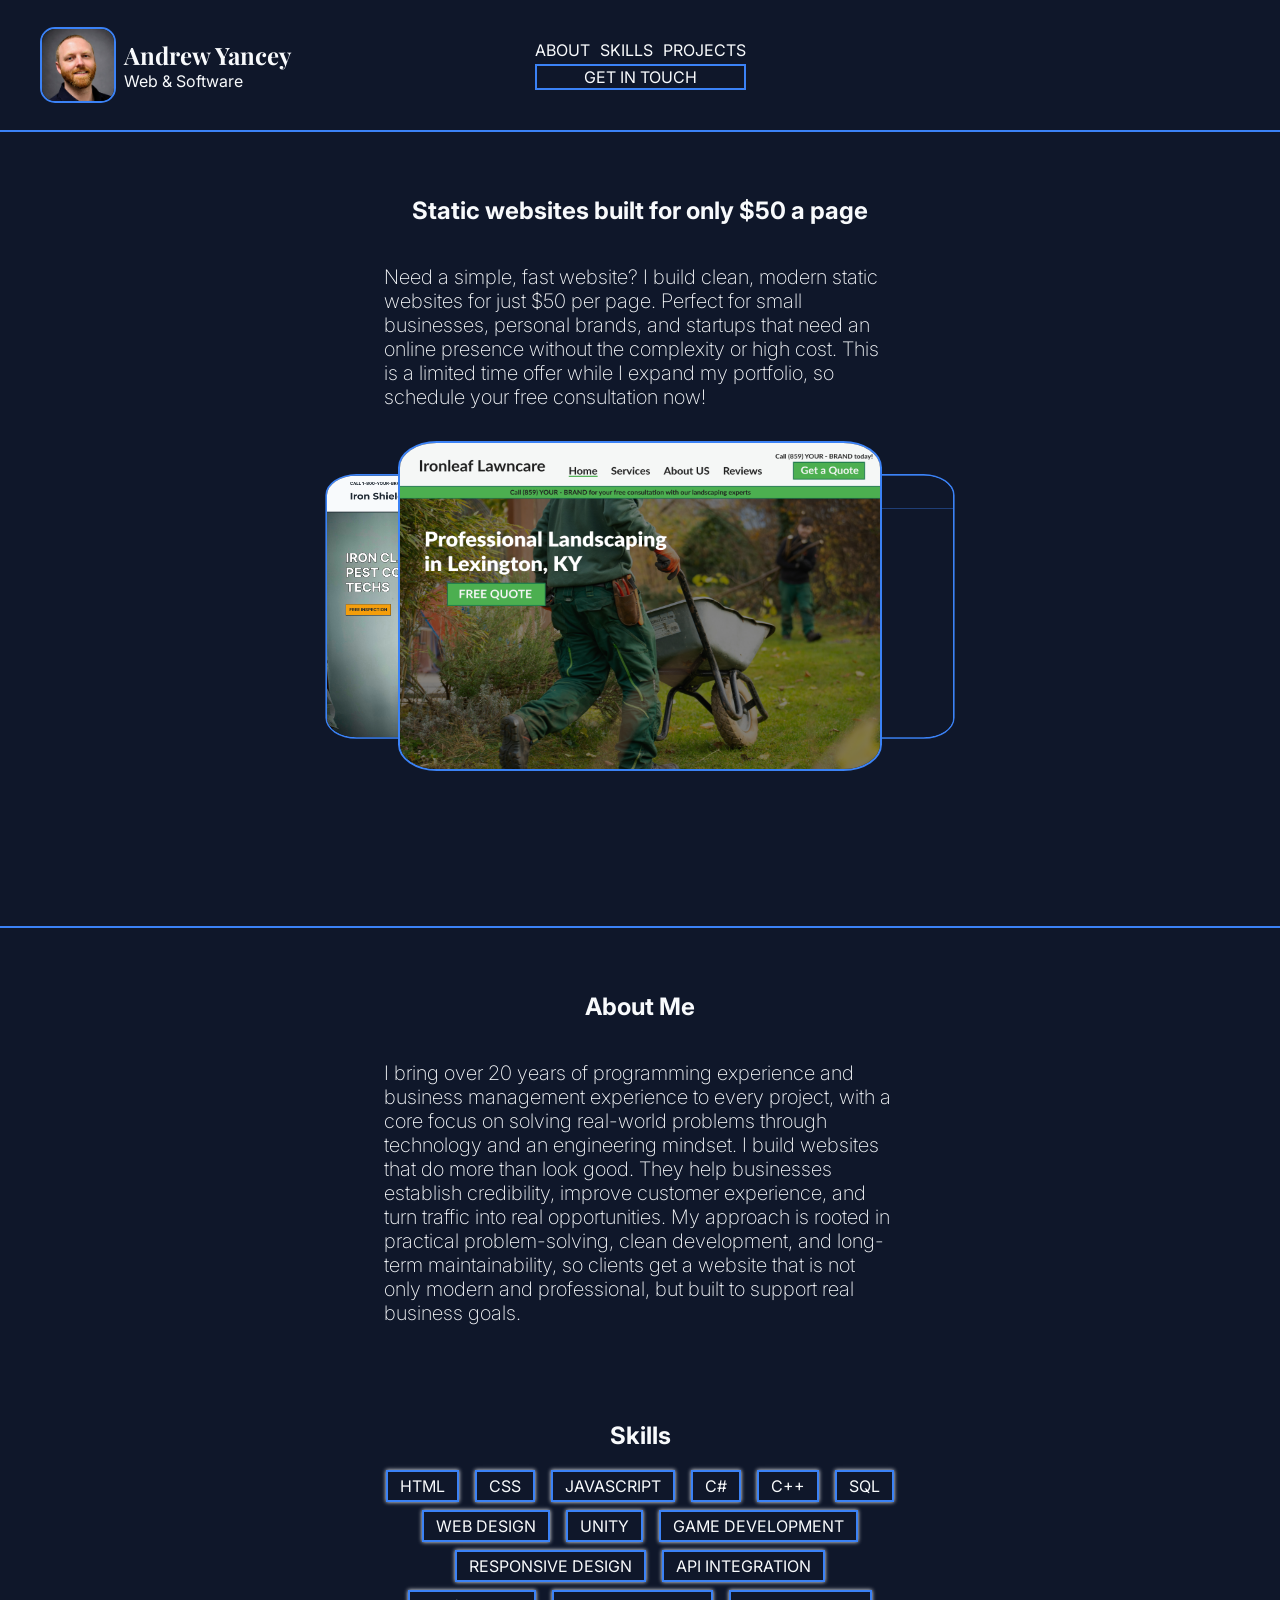
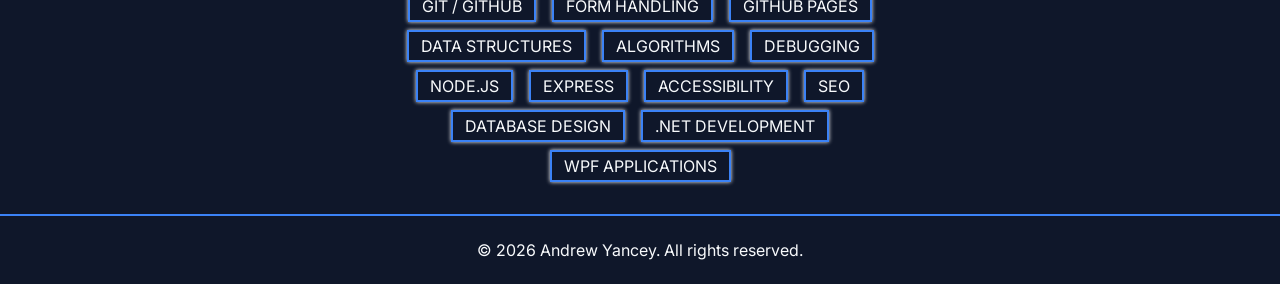
==== index.html @ 02c3c766 "Change to message label" ====
<!DOCTYPE html>
<html lang="en">

<head>
  <meta charset="UTF-8">
  <meta name="viewport" content="width=device-width, initial-scale=1.0">
  <title>Andrew Yancey | Web Developer</title>
  <link rel="icon" href="./Assets/favicon.png">
  <link href="./styles.css" rel="stylesheet" />

  <link rel="preconnect" href="https://fonts.googleapis.com">
  <link rel="preconnect" href="https://fonts.gstatic.com" crossorigin>
  <link
    href="https://fonts.googleapis.com/css2?family=Inter:ital,opsz,wght@0,14..32,100..900;1,14..32,100..900&family=Playfair+Display:ital,wght@0,400..900;1,400..900&display=swap"
    rel="stylesheet">
</head>

<body>
  <header class="header">
    <div class="header-info">
      <img class="header-portrait" src="./Assets/portrait.jpg" />
      <div class="header-text">
        <h1>Andrew Yancey</h1>
        <h2>Web & Software</h2>
      </div>
    </div>
    <div class="header-actions">
      <div class="actions-container">
        <nav class="nav">
          <a href="#about-me">ABOUT</a>
          <a href="#skills">SKILLS</a>
          <a href="https://www.andrewyancey.com/forecast-app/">PROJECTS</a>
        </nav>
        <button class="cta-button" onclick="handleContactClick(event);">GET IN TOUCH</button>
      </div>
    </div>
  </header>
  <main>
    <section class="offer">
      <h2 class="offer-title">Static websites built for only $50 a page</h2>
      <p class="offer-text">
        Need a simple, fast website? I build clean, modern static websites for just $50 per page. Perfect for small
        businesses, personal brands, and startups that need an online presence without the complexity or high cost. This
        is a limited time offer while I expand my portfolio, so schedule your free consultation now!
      </p>
      <div class="carousel">
        <img src="./Assets/ironshield.PNG" class="carousel-image" alt="A picture of a webpage" />
        <img src="./Assets/landscaping.png" class="carousel-image" alt="A picture of a webpage" />
        <img src="./Assets/ownsite.png" class="carousel-image" alt="A picture of a webpage" />
      </div>
    </section>
    <section class="about" id="about-me">
      <h2 class="about-title">About Me</h2>
      <p class="about-text">
        I bring over 20 years of programming experience and business management experience to every project, with a core
        focus on solving real-world problems through technology and an engineering mindset. I build websites that do
        more than look good. They help businesses establish credibility, improve customer experience, and turn traffic
        into real opportunities. My approach is rooted in practical problem-solving, clean development, and long-term
        maintainability, so clients get a website that is not only modern and professional, but built to support real
        business goals.
      </p>
    </section>
    <section class="skills" id="skills">
      <h2 class="Skills-title">Skills</h2>
      <div class="skills-container">
        <span class="skill">HTML</span>
        <span class="skill">CSS</span>
        <span class="skill">JAVASCRIPT</span>
        <span class="skill">C#</span>
        <span class="skill">C++</span>
        <span class="skill">SQL</span>
        <span class="skill">WEB DESIGN</span>
        <span class="skill">UNITY</span>
        <span class="skill">GAME DEVELOPMENT</span>
        <span class="skill">RESPONSIVE DESIGN</span>
        <span class="skill">API INTEGRATION</span>
        <span class="skill">GIT / GITHUB</span>
        <span class="skill">FORM HANDLING</span>
        <span class="skill">GITHUB PAGES</span>
        <span class="skill">DATA STRUCTURES</span>
        <span class="skill">ALGORITHMS</span>
        <span class="skill">DEBUGGING</span>
        <span class="skill">NODE.JS</span>
        <span class="skill">EXPRESS</span>
        <span class="skill">ACCESSIBILITY</span>
        <span class="skill">SEO</span>
        <span class="skill">DATABASE DESIGN</span>
        <span class="skill">.NET DEVELOPMENT</span>
        <span class="skill">WPF APPLICATIONS</span>
      </div>
    </section>
  </main>
  <footer class="footer">
    <p>&copy; 2026 Andrew Yancey. All rights reserved.</p>
  </footer>
  <div class="overlay hidden" onclick="handleContactOverlayClick(event);">
    <div class="contact-box" role="dialog" aria-modal="true" aria-labelledby="contact-title">
      <form class="contact-me" action="https://formspree.io/f/mbdwzkzg" method="POST">
        <h2 id="contact-title">Let's get in touch!</h2>
        <label for="name">Name:</label>
        <input type="text" id="name" class="contact-field" name="name" required />
        <label for="email">Email:</label>
        <input type="email" id="email" class="contact-field" name="email" required />
        <label for="message">What kind of website do you need?</label>
        <textarea id="message" class="contact-field" name="message"></textarea>
        <div class="contact-buttons">
          <input type="submit" id="submit" class="contact-button"/>
          <button type="button" class="contact-button close-button" aria-label="Close Contact Form"
            onclick="hideContactBox();">Close</button>
        </div>
      </form>
      <div class="thanks-box hidden">
        <h2>Thank you for your submission!</h2>
        <p>I will be in touch soon.</p>
      </div>
    </div>
  </div>
  <script src="index.js"></script>
</body>

</html>
---- styles.css ----
:root {
    --bg-color: #0F172A;
    --accent-color: #3B82F6;
    --primary-color: #F8FAFC;

    --primary-font: "Inter";
    --secondary-font: "Playfair Display";
}

body {
    margin: 0;
    padding: 0;
    min-height: 100svh;
    background-color: var(--bg-color);
}



.header h1,
.header h2 {
    color: var(--primary-color);
    margin: 0;
}

.header h1 {
    font-family: var(--secondary-font);
    font-size: 24px;
}

.header h2 {
    font-family: var(--primary-font);
    font-size: 16px;
    font-weight: 400;
}

.header {
    border-bottom: 2px solid var(--accent-color);
    width: 100%;
    height: 130px;
    display: grid;
    grid-template-columns: 1fr auto 1fr;
    grid-template-rows: 100%;
    align-items: center;
}

.header-info {
    display: flex;
    align-items: center;
    height: 100%;
    margin: .5rem;
}

.header-portrait {
    width: 72px;
    height: 72px;
    aspect-ratio: 1/1;
    object-fit: cover;
    border-radius: 15px;
    border: 2px solid var(--accent-color);
    margin-left: 2rem;
}

.header-text {
    margin-left: .5rem;
}

.header-actions {
    display: flex;
    flex-direction: column;
    justify-content: center;
    align-items: center;
    margin: .5rem;
}

.nav {
    display: flex;
    gap: 10px;
}

.nav a {
    color: var(--primary-color);
    text-decoration: none;
    font-family: var(--primary-font);
}

.cta-button {
    margin-top: .25rem;
    box-sizing: border-box;
    display: block;
    text-decoration: none;
    background-color: var(--bg-color);
    text-align: center;
    font-family: var(--primary-font);
    font-size: 16px;
    color: var(--primary-color);
    border: 2px solid var(--accent-color);
    width: 100%;
}

.offer {
    display: flex;
    align-items: center;
    flex-direction: column;
    min-height: calc(100svh - 130px);
    padding-bottom: 1.5rem;
}

.offer-title {
    color: var(--primary-color);
    margin-top: 4rem;
    font-family: var(--primary-font);
    text-align: center;
}

.offer-text {
    color: var(--primary-color);
    margin-bottom: 2rem;
    font-family: var(--primary-font);
    font-size: 20px;
    font-weight: 200;
    max-width: 40%;
}

.about {
    display: flex;
    align-items: center;
    flex-direction: column;
    border-top: 2px solid var(--accent-color);
}

.about-title {
    color: var(--primary-color);
    margin-top: 4rem;
    font-family: var(--primary-font);
    text-align: center;
}

.about-text {
    color: var(--primary-color);
    margin-bottom: 2rem;
    font-family: var(--primary-font);
    font-size: 20px;
    font-weight: 200;
    max-width: 40%;
}

.carousel {
    display: grid;
    width: fit-content;
}

.carousel-image {
    grid-area: 1 / 1;
    max-width: 480px;
    aspect-ratio: 1.47;
    border: 2px solid var(--accent-color);
    border-radius: 8%;
    overflow: hidden;
}

.carousel-image:nth-child(1) {
    transform: translateX(-25%) scale(.80);
    z-index: 1;
}

.carousel-image:nth-child(2) {
    transform: translateX(0%) scale(1);
    z-index: 2;
}

.carousel-image:nth-child(3) {
    transform: translateX(25%) scale(.80);
    z-index: 1;
}

/* contact me modal */
.overlay {
    position: fixed;
    top: 0;
    left: 0;
    width: 100vw;
    height: 100vh;
    display: flex;
    justify-content: center;
    align-items: center;
    z-index: 3;
    background-color: rgba(0, 0, 0, .75);
}

.contact-box {
    width: 40vw;
    height: fit-content;
    background-color: var(--bg-color);
    border: 2px solid var(--accent-color);
    border-radius: 1rem;
    padding: 1.5rem;
}

.contact-me h2 {
    color: var(--primary-color);
    font-family: var(--primary-font);
    font-size: 16px;
    font-weight: 400;
    margin: 0;
    text-align: center;
}

.contact-me label {
    color: var(--primary-color);
    font-family: var(--primary-font);
    margin-bottom: .25rem;
}

.contact-field {
    min-height: 2.5rem;
    margin-bottom: .25rem;
    padding: .5rem .75rem;
    box-sizing: border-box;
    background-color: var(--primary-color);
    border: 2px solid var(--accent-color);
    box-shadow: none;
}

.contact-field:focus {
    box-shadow: none;
    outline: none;
}

.contact-field:focus-visible {
    box-shadow: 0 0 8px var(--accent-color);
}

#message {
    min-height: 5rem;
    resize: vertical;
}

.contact-buttons {
    display: flex;
    gap: .5rem;
}

.contact-button {
    min-height: 2.5rem;
    padding: .5rem .75rem;
    border: 2px solid var(--accent-color);
    box-sizing: border-box;
    background-color: #0F172A;
    color: var(--primary-color);
    font-family: var(--primary-font);
    height: 2rem;
    width: 200px;
    border-radius: 4px;
}

.contact-button:active {
    border: 2px solid var(--primary-color);
}

.contact-me {
    display: flex;
    flex-direction: column;
}

.thanks-box {
    color: var(--primary-color);
    font-family: var(--primary-font);
}

/* Skills tree */
.skills {
    display: flex;
    align-items: center;
    flex-direction: column;
}

.skills>h2 {
    color: var(--primary-color);
    margin-top: 4rem;
    font-family: var(--primary-font);
}

.skills-container {
    display: flex;
    justify-content: center;
    flex-wrap: wrap;
    gap: .5rem 1rem;
    max-width: 40%;
}

.skill {
    color: var(--primary-color);
    font-family: var(--primary-font);
    border: 2px solid var(--accent-color);
    padding: .25rem .75rem;
    box-shadow: 0 0 4px var(--primary-color);
    width: fit-content;
}

.hidden {
    display: none;
}

.footer {
    border-top: 2px solid var(--accent-color);
    color: var(--primary-color);
    font-family: var(--primary-font);
    padding: 1.5rem;
    text-align: center;
    margin-top: 2rem;
}

.footer p {
    margin: 0;
}

@media (max-width: 1000px) {
    .header {
        grid-template-columns: 50% 50%;
    }

    .carousel-image:nth-child(1),
    .carousel-image:nth-child(3) {
        display: none;
    }

    .carousel {
        justify-items: center;
    }

    .carousel-image:nth-child(2) {
        max-width: 90%;
    }

    .offer-title,
    .about-title,
    .skills-title {
        max-width: 90%;
    }

    .offer-text,
    .about-text,
    .skills-container {
        max-width: 90%;
    }

    .contact-box {
        width: 80vw;
        padding: .5rem;
    }
}

@media (max-width: 580px) {
    .header {
        display: flex;
        flex-direction: column;
        height: auto;
    }
}
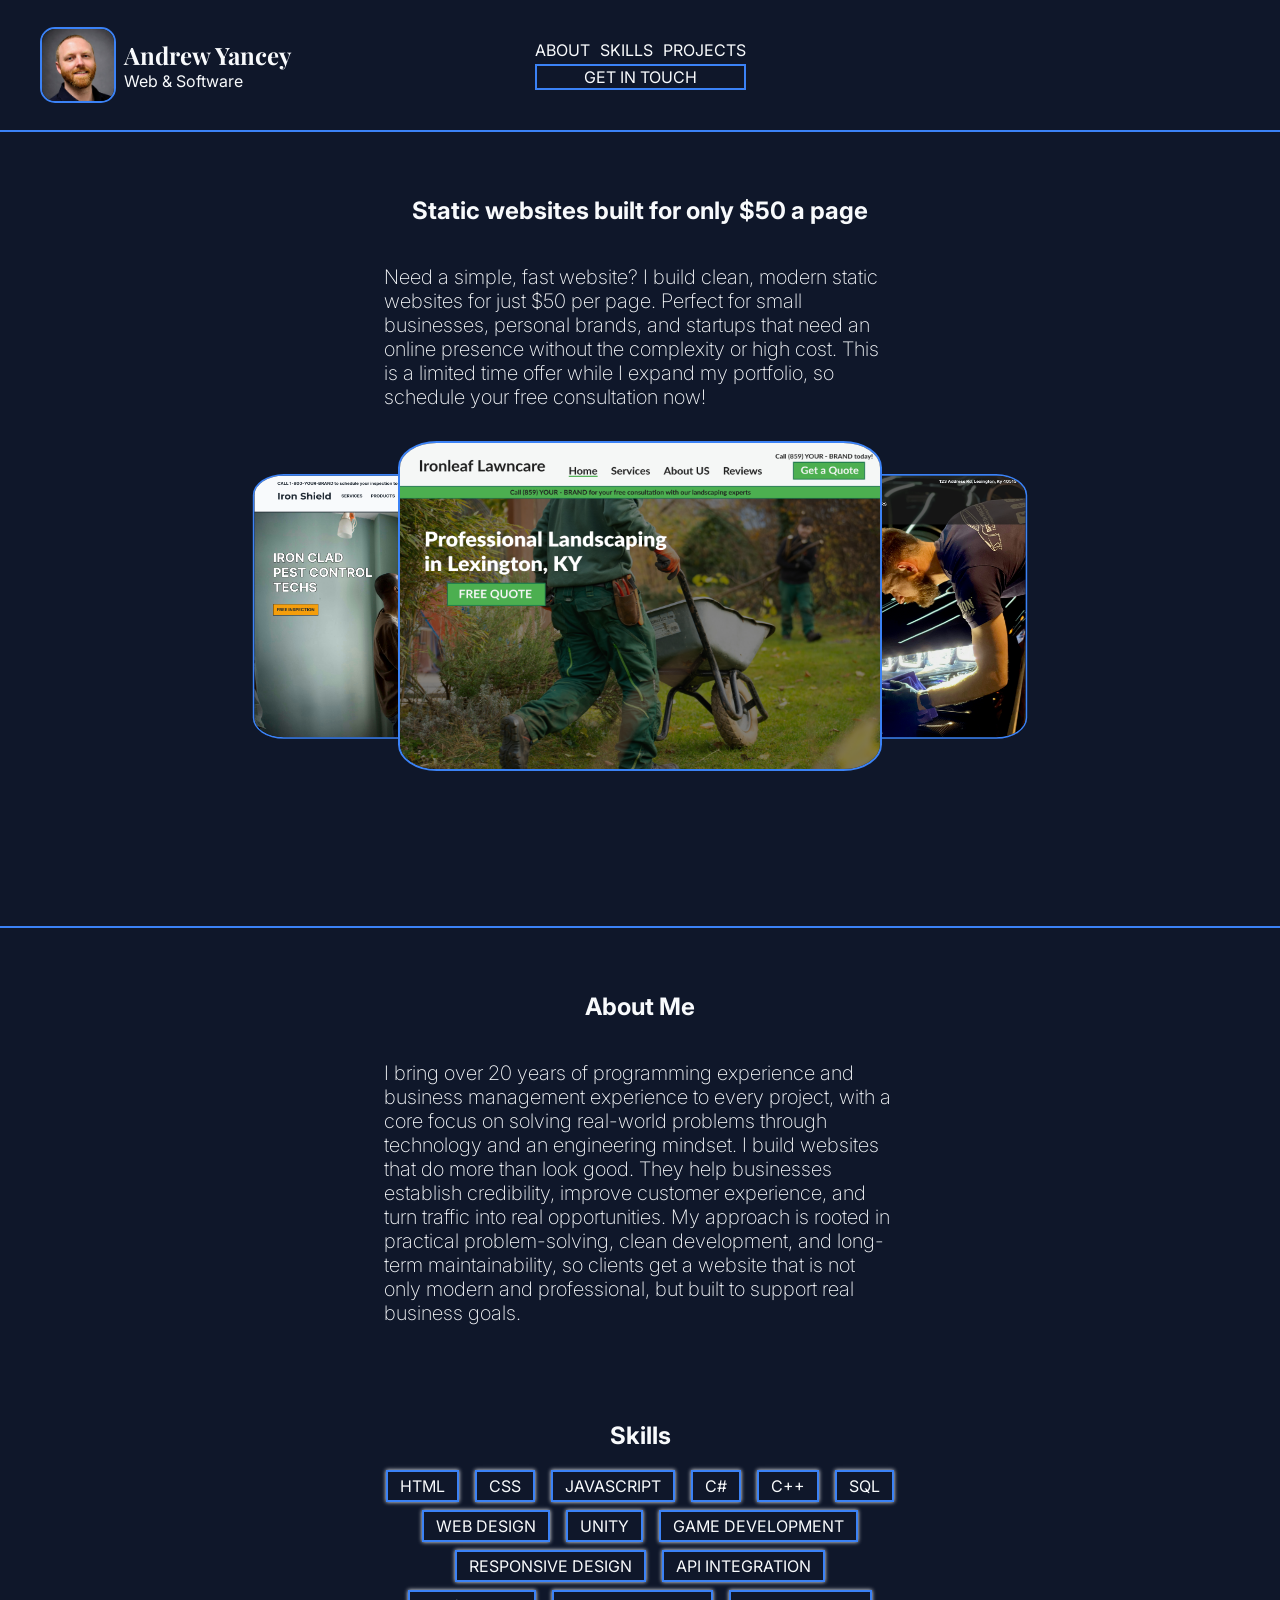
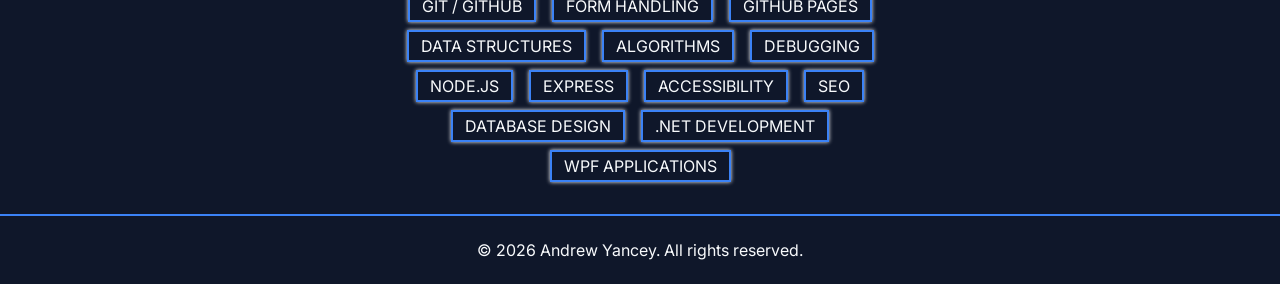
==== commit a2e8c5b9: "ADD forge image for carosouel" ====
--- a/index.html
+++ b/index.html
@@ -4,6 +4,16 @@
 <head>
   <meta charset="UTF-8">
   <meta name="viewport" content="width=device-width, initial-scale=1.0">
+
+  <meta name="description" content="Andrew Yancey builds fast, professional static websites for small businesses, personal brands, and startups.">
+  <meta name="canonical" href="https://www.andrewyancey.com/">
+
+  <meta name="og:title" content="Andrew Yancey | Web Developer">
+  <meta name="og:description" content="Fast, professional static websites for small businesses and personal brands.">
+  <meta name="og:type" content="website">
+  <meta name="og:url" content="https://www.andrewyancey.com/">
+  <meta property="og:image" content="https://www.andrewyancey.com/Assets/preview.png">
+
   <title>Andrew Yancey | Web Developer</title>
   <link rel="icon" href="./Assets/favicon.png">
   <link href="./styles.css" rel="stylesheet" />
@@ -18,7 +28,7 @@
 <body>
   <header class="header">
     <div class="header-info">
-      <img class="header-portrait" src="./Assets/portrait.jpg" />
+      <img class="header-portrait" src="./Assets/portrait.jpg" alt="A picture of Andrew Yancey" />
       <div class="header-text">
         <h1>Andrew Yancey</h1>
         <h2>Web & Software</h2>
@@ -44,9 +54,9 @@
         is a limited time offer while I expand my portfolio, so schedule your free consultation now!
       </p>
       <div class="carousel">
-        <img src="./Assets/ironshield.PNG" class="carousel-image" alt="A picture of a webpage" />
-        <img src="./Assets/landscaping.png" class="carousel-image" alt="A picture of a webpage" />
-        <img src="./Assets/ownsite.png" class="carousel-image" alt="A picture of a webpage" />
+        <img src="./Assets/ironshield.PNG" class="carousel-image" alt="A picture of a pest control website" />
+        <img src="./Assets/landscaping.png" class="carousel-image" alt="A picture of a landscaping website" />
+        <img src="./Assets/forge.png" class="carousel-image" alt="A picture of a development website" />
       </div>
     </section>
     <section class="about" id="about-me">
--- a/styles.css
+++ b/styles.css
@@ -144,6 +144,7 @@
     max-width: 40%;
 }
 
+/* Carousel */
 .carousel {
     display: grid;
     width: fit-content;
@@ -156,10 +157,11 @@
     border: 2px solid var(--accent-color);
     border-radius: 8%;
     overflow: hidden;
+    transition: scale 300ms;
 }
 
 .carousel-image:nth-child(1) {
-    transform: translateX(-25%) scale(.80);
+    transform: translateX(-40%) scale(.80);
     z-index: 1;
 }
 
@@ -169,8 +171,15 @@
 }
 
 .carousel-image:nth-child(3) {
-    transform: translateX(25%) scale(.80);
+    transform: translateX(40%) scale(.80);
     z-index: 1;
+}
+
+@media (min-width: 1001px) {
+    .carousel-image:hover {
+        z-index: 3;
+        scale: 1.25;
+    }
 }
 
 /* contact me modal */
@@ -297,21 +306,21 @@
     width: fit-content;
 }
 
+.footer {
+    border-top: 2px solid var(--accent-color);
+    color: var(--primary-color);
+    font-family: var(--primary-font);
+    padding: 1.5rem;
+    text-align: center;
+    margin-top: 2rem;
+}
+
+.footer p {
+    margin: 0;
+}
+
 .hidden {
     display: none;
-}
-
-.footer {
-    border-top: 2px solid var(--accent-color);
-    color: var(--primary-color);
-    font-family: var(--primary-font);
-    padding: 1.5rem;
-    text-align: center;
-    margin-top: 2rem;
-}
-
-.footer p {
-    margin: 0;
 }
 
 @media (max-width: 1000px) {
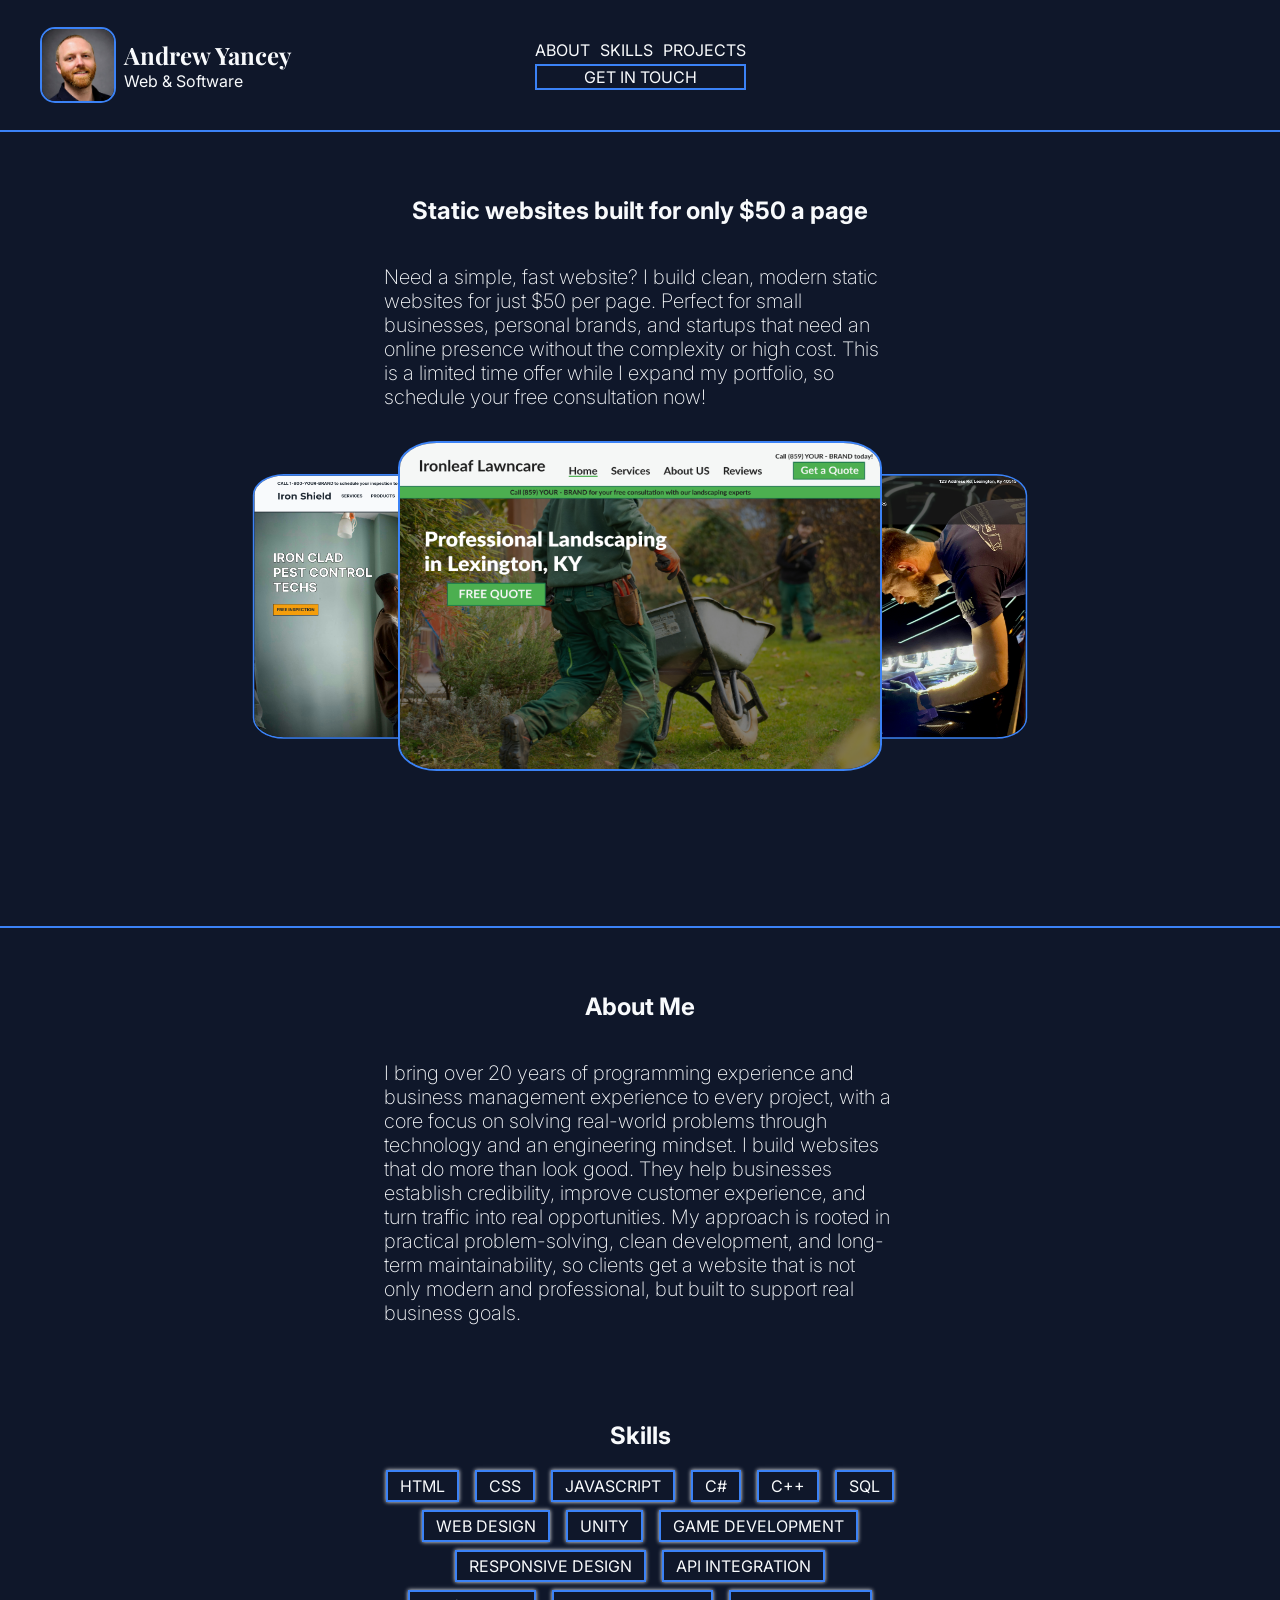
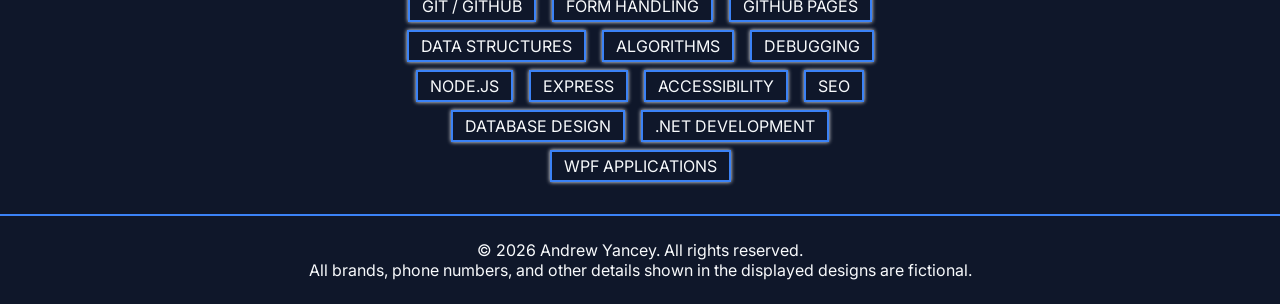
==== commit e8a55889: "ADD Disclaimer in footer" ====
--- a/index.html
+++ b/index.html
@@ -102,6 +102,7 @@
   </main>
   <footer class="footer">
     <p>&copy; 2026 Andrew Yancey. All rights reserved.</p>
+    <p class="footer-disclaimer">All brands, phone numbers, and other details shown in the displayed designs are fictional.</p>
   </footer>
   <div class="overlay hidden" onclick="handleContactOverlayClick(event);">
     <div class="contact-box" role="dialog" aria-modal="true" aria-labelledby="contact-title">
@@ -128,4 +129,4 @@
   <script src="index.js"></script>
 </body>
 
-</html>+</html>
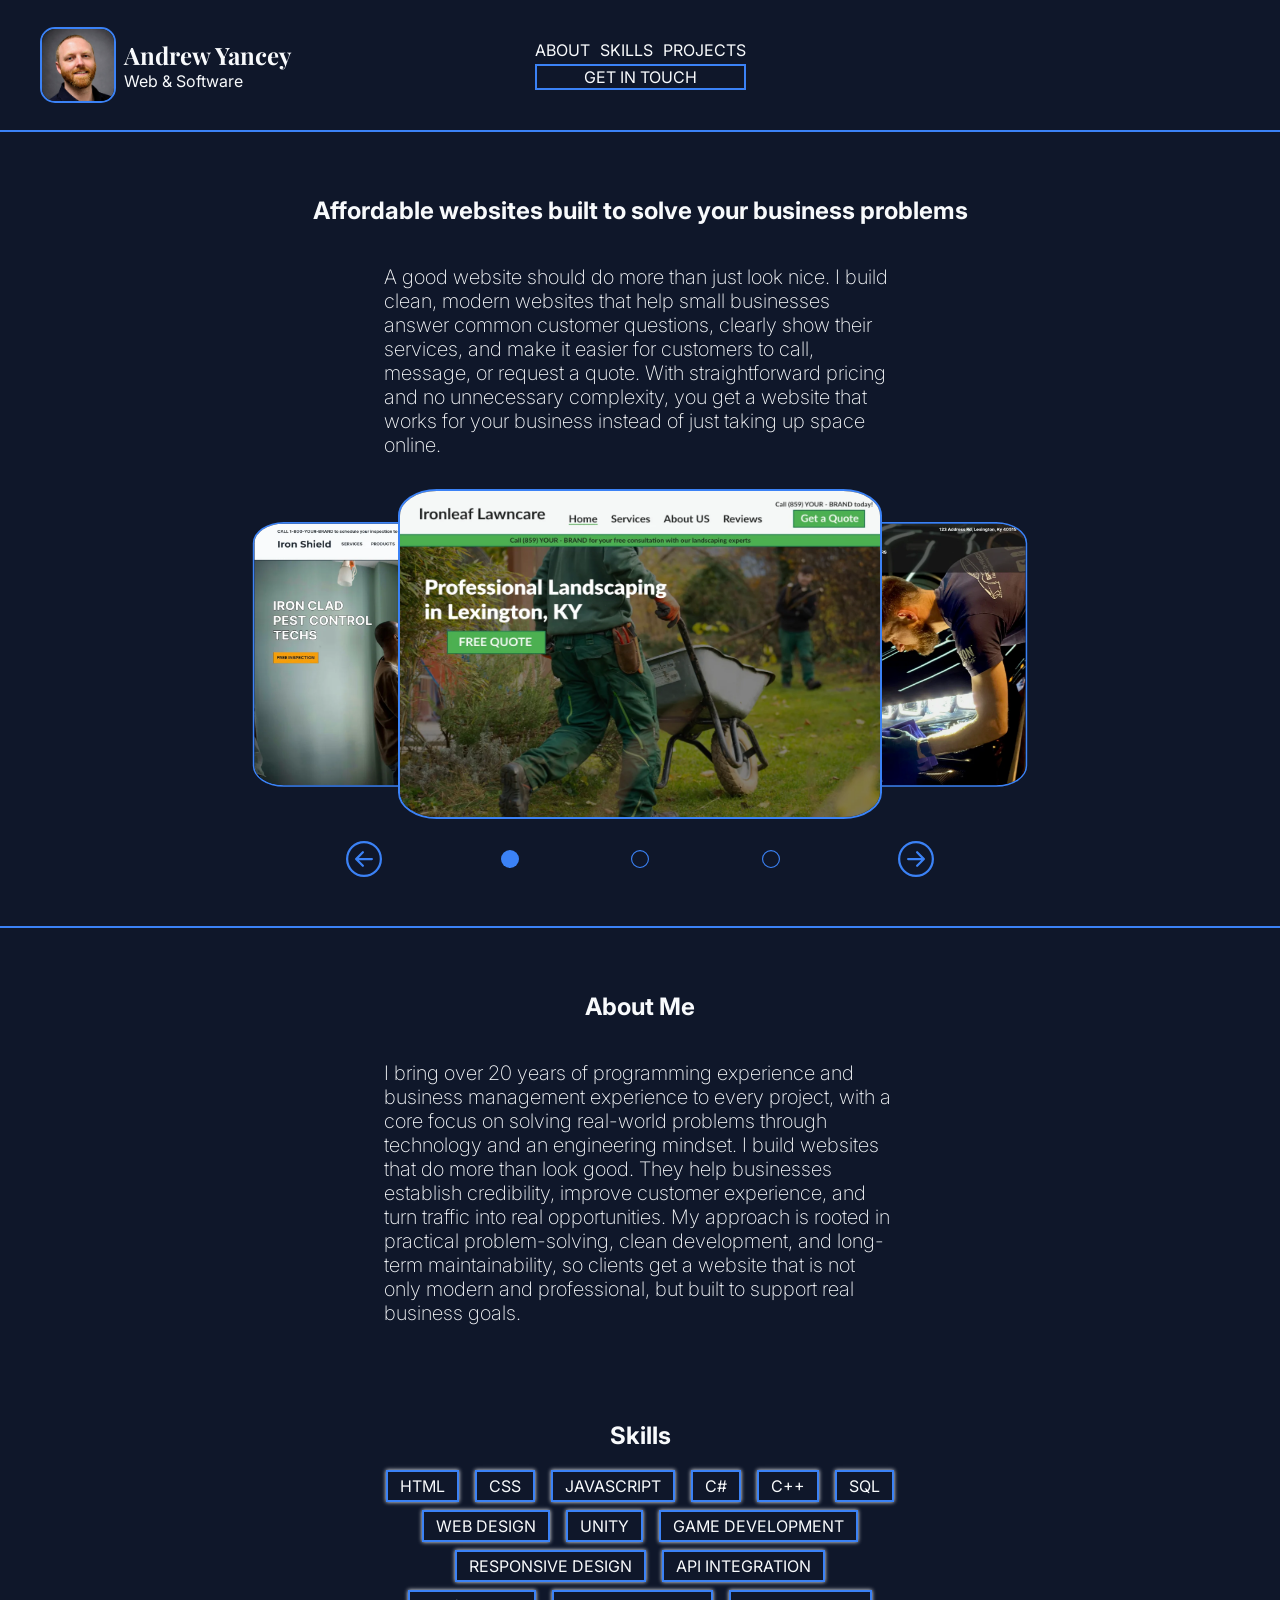
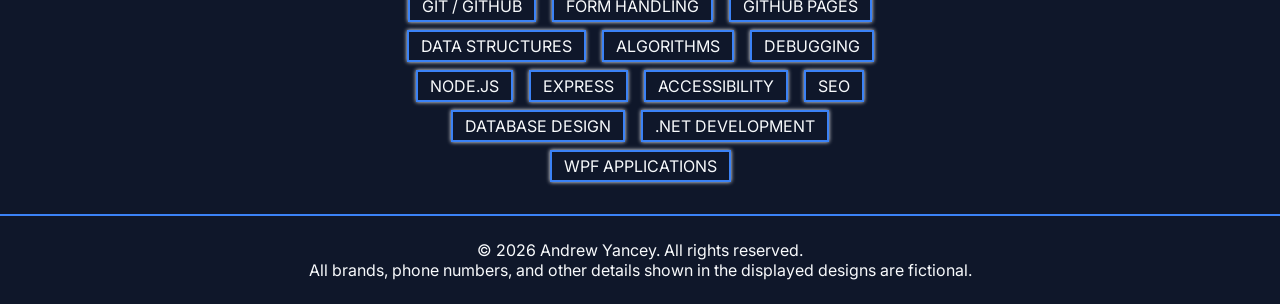
==== commit 152e0a1f: "improve portfolio experience, accessibility, and performance" ====
--- a/index.html
+++ b/index.html
@@ -5,13 +5,15 @@
   <meta charset="UTF-8">
   <meta name="viewport" content="width=device-width, initial-scale=1.0">
 
-  <meta name="description" content="Andrew Yancey builds fast, professional static websites for small businesses, personal brands, and startups.">
-  <meta name="canonical" href="https://www.andrewyancey.com/">
+  <meta name="description"
+    content="Andrew Yancey builds fast, professional static websites for small businesses, personal brands, and startups.">
+  <link rel="canonical" href="https://www.andrewyancey.com/">
 
-  <meta name="og:title" content="Andrew Yancey | Web Developer">
-  <meta name="og:description" content="Fast, professional static websites for small businesses and personal brands.">
-  <meta name="og:type" content="website">
-  <meta name="og:url" content="https://www.andrewyancey.com/">
+  <meta property="og:title" content="Andrew Yancey | Web Developer">
+  <meta property="og:description"
+    content="Fast, professional static websites for small businesses and personal brands.">
+  <meta property="og:type" content="website">
+  <meta property="og:url" content="https://www.andrewyancey.com/">
   <meta property="og:image" content="https://www.andrewyancey.com/Assets/preview.png">
 
   <title>Andrew Yancey | Web Developer</title>
@@ -47,16 +49,51 @@
   </header>
   <main>
     <section class="offer">
-      <h2 class="offer-title">Static websites built for only $50 a page</h2>
+      <h2 class="offer-title">Affordable websites built to solve your business problems</h2>
       <p class="offer-text">
-        Need a simple, fast website? I build clean, modern static websites for just $50 per page. Perfect for small
-        businesses, personal brands, and startups that need an online presence without the complexity or high cost. This
-        is a limited time offer while I expand my portfolio, so schedule your free consultation now!
+        A good website should do more than just look nice. I build clean, modern websites that help small businesses
+        answer common customer questions, clearly show their services, and make it easier for customers to call,
+        message, or request a quote. With straightforward pricing and no unnecessary complexity, you get a website that
+        works for your business instead of just taking up space online.
       </p>
       <div class="carousel">
-        <img src="./Assets/ironshield.PNG" class="carousel-image" alt="A picture of a pest control website" />
-        <img src="./Assets/landscaping.png" class="carousel-image" alt="A picture of a landscaping website" />
-        <img src="./Assets/forge.png" class="carousel-image" alt="A picture of a development website" />
+        <a href="./Ironshield/index.html" class="carousel-link carousel-next-pos">
+          <img src="./Assets/ironshield.webp" class="carousel-image" alt="A picture of a pest control website" />
+        </a>
+        <a href="./Ironleaf/" class="carousel-link carousel-active-pos">
+          <img src="./Assets/landscaping.webp" class="carousel-image" alt="A picture of a landscaping website" />
+        </a>
+        <a href="./Forge/" class="carousel-link carousel-previous-pos">
+          <img src="./Assets/forge.webp" class="carousel-image" alt="A picture of a development website" />
+        </a>
+      </div>
+      <div class="carousel-controls">
+        <button class="carousel-control" id="carousel-next" type="button" aria-label="show next project">
+          <svg xmlns="http://www.w3.org/2000/svg" width="16" height="16" fill="currentColor"
+            class="bi bi-arrow-left-circle" viewBox="0 0 16 16" aria-hidden="true">
+            <path fill-rule="evenodd"
+              d="M1 8a7 7 0 1 0 14 0A7 7 0 0 0 1 8m15 0A8 8 0 1 1 0 8a8 8 0 0 1 16 0m-4.5-.5a.5.5 0 0 1 0 1H5.707l2.147 2.146a.5.5 0 0 1-.708.708l-3-3a.5.5 0 0 1 0-.708l3-3a.5.5 0 1 1 .708.708L5.707 7.5z" />
+          </svg>
+        </button>
+        <svg xmlns="http://www.w3.org/2000/svg" width="16" height="16" fill="currentColor" class="carousel-indicator"
+          viewBox="0 0 16 16">
+          <path d="M8 15A7 7 0 1 1 8 1a7 7 0 0 1 0 14m0 1A8 8 0 1 0 8 0a8 8 0 0 0 0 16" />
+        </svg>
+        <svg xmlns="http://www.w3.org/2000/svg" width="16" height="16" fill="currentColor" class="carousel-indicator"
+          viewBox="0 0 16 16">
+          <path d="M8 15A7 7 0 1 1 8 1a7 7 0 0 1 0 14m0 1A8 8 0 1 0 8 0a8 8 0 0 0 0 16" />
+        </svg>
+        <svg xmlns="http://www.w3.org/2000/svg" width="16" height="16" fill="currentColor" class="carousel-indicator"
+          viewBox="0 0 16 16">
+          <path d="M8 15A7 7 0 1 1 8 1a7 7 0 0 1 0 14m0 1A8 8 0 1 0 8 0a8 8 0 0 0 0 16" />
+        </svg>
+        <button class="carousel-control" id="carousel-previous" type="button" aria-label="show previous project">
+          <svg xmlns="http://www.w3.org/2000/svg" width="16" height="16" fill="currentColor"
+            class="bi bi-arrow-right-circle" viewBox="0 0 16 16" aria-hidden="true">
+            <path fill-rule="evenodd"
+              d="M1 8a7 7 0 1 0 14 0A7 7 0 0 0 1 8m15 0A8 8 0 1 1 0 8a8 8 0 0 1 16 0M4.5 7.5a.5.5 0 0 0 0 1h5.793l-2.147 2.146a.5.5 0 0 0 .708.708l3-3a.5.5 0 0 0 0-.708l-3-3a.5.5 0 1 0-.708.708L10.293 7.5z" />
+          </svg>
+        </button>
       </div>
     </section>
     <section class="about" id="about-me">
@@ -102,31 +139,36 @@
   </main>
   <footer class="footer">
     <p>&copy; 2026 Andrew Yancey. All rights reserved.</p>
-    <p class="footer-disclaimer">All brands, phone numbers, and other details shown in the displayed designs are fictional.</p>
+    <p class="footer-disclaimer">All brands, phone numbers, and other details shown in the displayed designs are
+      fictional.</p>
   </footer>
-  <div class="overlay hidden" onclick="handleContactOverlayClick(event);">
-    <div class="contact-box" role="dialog" aria-modal="true" aria-labelledby="contact-title">
+  <dialog id="contact-dialog" class="contact-dialog" aria-labelledby="contact-title"
+    onclick="handleContactOverlayClick(event);">
+    <div class="contact-box">
       <form class="contact-me" action="https://formspree.io/f/mbdwzkzg" method="POST">
         <h2 id="contact-title">Let's get in touch!</h2>
         <label for="name">Name:</label>
-        <input type="text" id="name" class="contact-field" name="name" required />
+        <input type="text" id="name" class="contact-field" name="name" required autofocus />
         <label for="email">Email:</label>
         <input type="email" id="email" class="contact-field" name="email" required />
         <label for="message">What kind of website do you need?</label>
         <textarea id="message" class="contact-field" name="message"></textarea>
         <div class="contact-buttons">
-          <input type="submit" id="submit" class="contact-button"/>
+          <input type="submit" id="submit" class="contact-button" />
           <button type="button" class="contact-button close-button" aria-label="Close Contact Form"
             onclick="hideContactBox();">Close</button>
         </div>
       </form>
       <div class="thanks-box hidden">
-        <h2>Thank you for your submission!</h2>
+        <h2 id="success-title">Thank you for your submission!</h2>
         <p>I will be in touch soon.</p>
+        <button id="success-close" type="button" class="contact-button" onclick="hideContactBox();">
+          Close
+        </button>
       </div>
     </div>
-  </div>
+  </dialog>
   <script src="index.js"></script>
 </body>
 
-</html>
+</html>
--- a/styles.css
+++ b/styles.css
@@ -150,50 +150,85 @@
     width: fit-content;
 }
 
+.carousel-link {
+    grid-area: 1 / 1;
+    display: block;
+    line-height: 0;
+    transition: scale 300ms;
+}
+
 .carousel-image {
-    grid-area: 1 / 1;
     max-width: 480px;
     aspect-ratio: 1.47;
     border: 2px solid var(--accent-color);
     border-radius: 8%;
     overflow: hidden;
-    transition: scale 300ms;
-}
-
-.carousel-image:nth-child(1) {
+}
+
+.carousel-next-pos {
     transform: translateX(-40%) scale(.80);
     z-index: 1;
 }
 
-.carousel-image:nth-child(2) {
+.carousel-active-pos {
     transform: translateX(0%) scale(1);
     z-index: 2;
 }
 
-.carousel-image:nth-child(3) {
+.carousel-previous-pos {
     transform: translateX(40%) scale(.80);
     z-index: 1;
 }
 
+.carousel-controls {
+    width: min(80%, 600px);
+    display: flex;
+    justify-content: space-between;
+    align-items: center;
+    margin-top: 1rem;
+}
+
+.carousel-control {
+    background-color: var(--bg-color);
+    border: none;
+    height: 48px;
+    width: 48px;
+    display: flex;
+    justify-content: center;
+    align-items: center;
+    cursor: pointer;
+}
+
+.carousel-controls svg {
+    color: var(--accent-color);
+}
+
+.carousel-control svg {
+    height: 42px;
+    width: 42px;
+}
+
+.carousel-indicator {
+    height: 18px;
+    width: 18px;
+}
+
 @media (min-width: 1001px) {
-    .carousel-image:hover {
+    .carousel-link:hover {
         z-index: 3;
         scale: 1.25;
     }
 }
 
 /* contact me modal */
-.overlay {
-    position: fixed;
-    top: 0;
-    left: 0;
-    width: 100vw;
-    height: 100vh;
-    display: flex;
-    justify-content: center;
-    align-items: center;
-    z-index: 3;
-    background-color: rgba(0, 0, 0, .75);
+.contact-dialog {
+    padding: 0;
+    border: 0;
+    background: transparent;
+}
+
+.contact-dialog::backdrop {
+    background-color: rgba(0, 0, 0, 0.75);
 }
 
 .contact-box {
@@ -328,8 +363,8 @@
         grid-template-columns: 50% 50%;
     }
 
-    .carousel-image:nth-child(1),
-    .carousel-image:nth-child(3) {
+    .carousel-next-pos,
+    .carousel-previous-pos {
         display: none;
     }
 
@@ -337,8 +372,14 @@
         justify-items: center;
     }
 
-    .carousel-image:nth-child(2) {
-        max-width: 90%;
+    .carousel-active-pos {
+        width: 90vw;
+        max-width: 480px;
+    }
+
+    .carousel-active-pos .carousel-image {
+        width: 100%;
+        max-width: none;
     }
 
     .offer-title,
